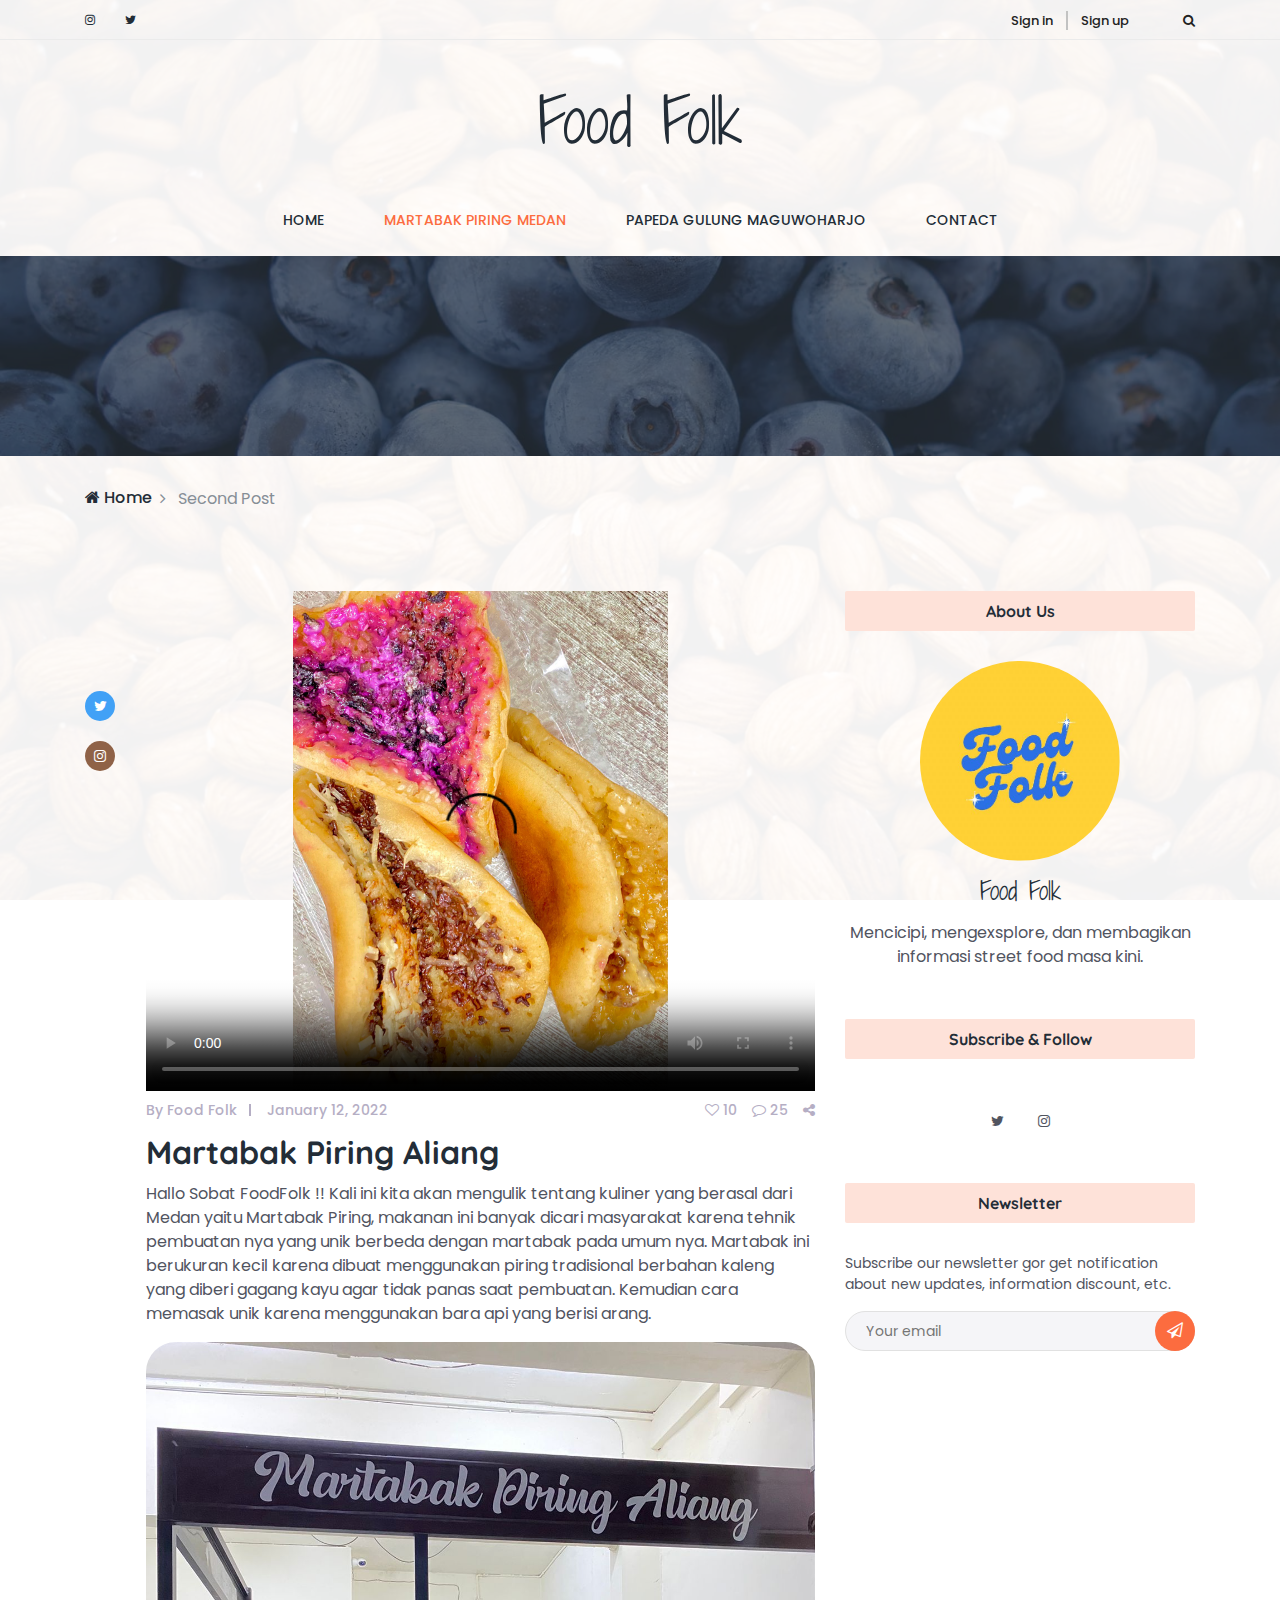
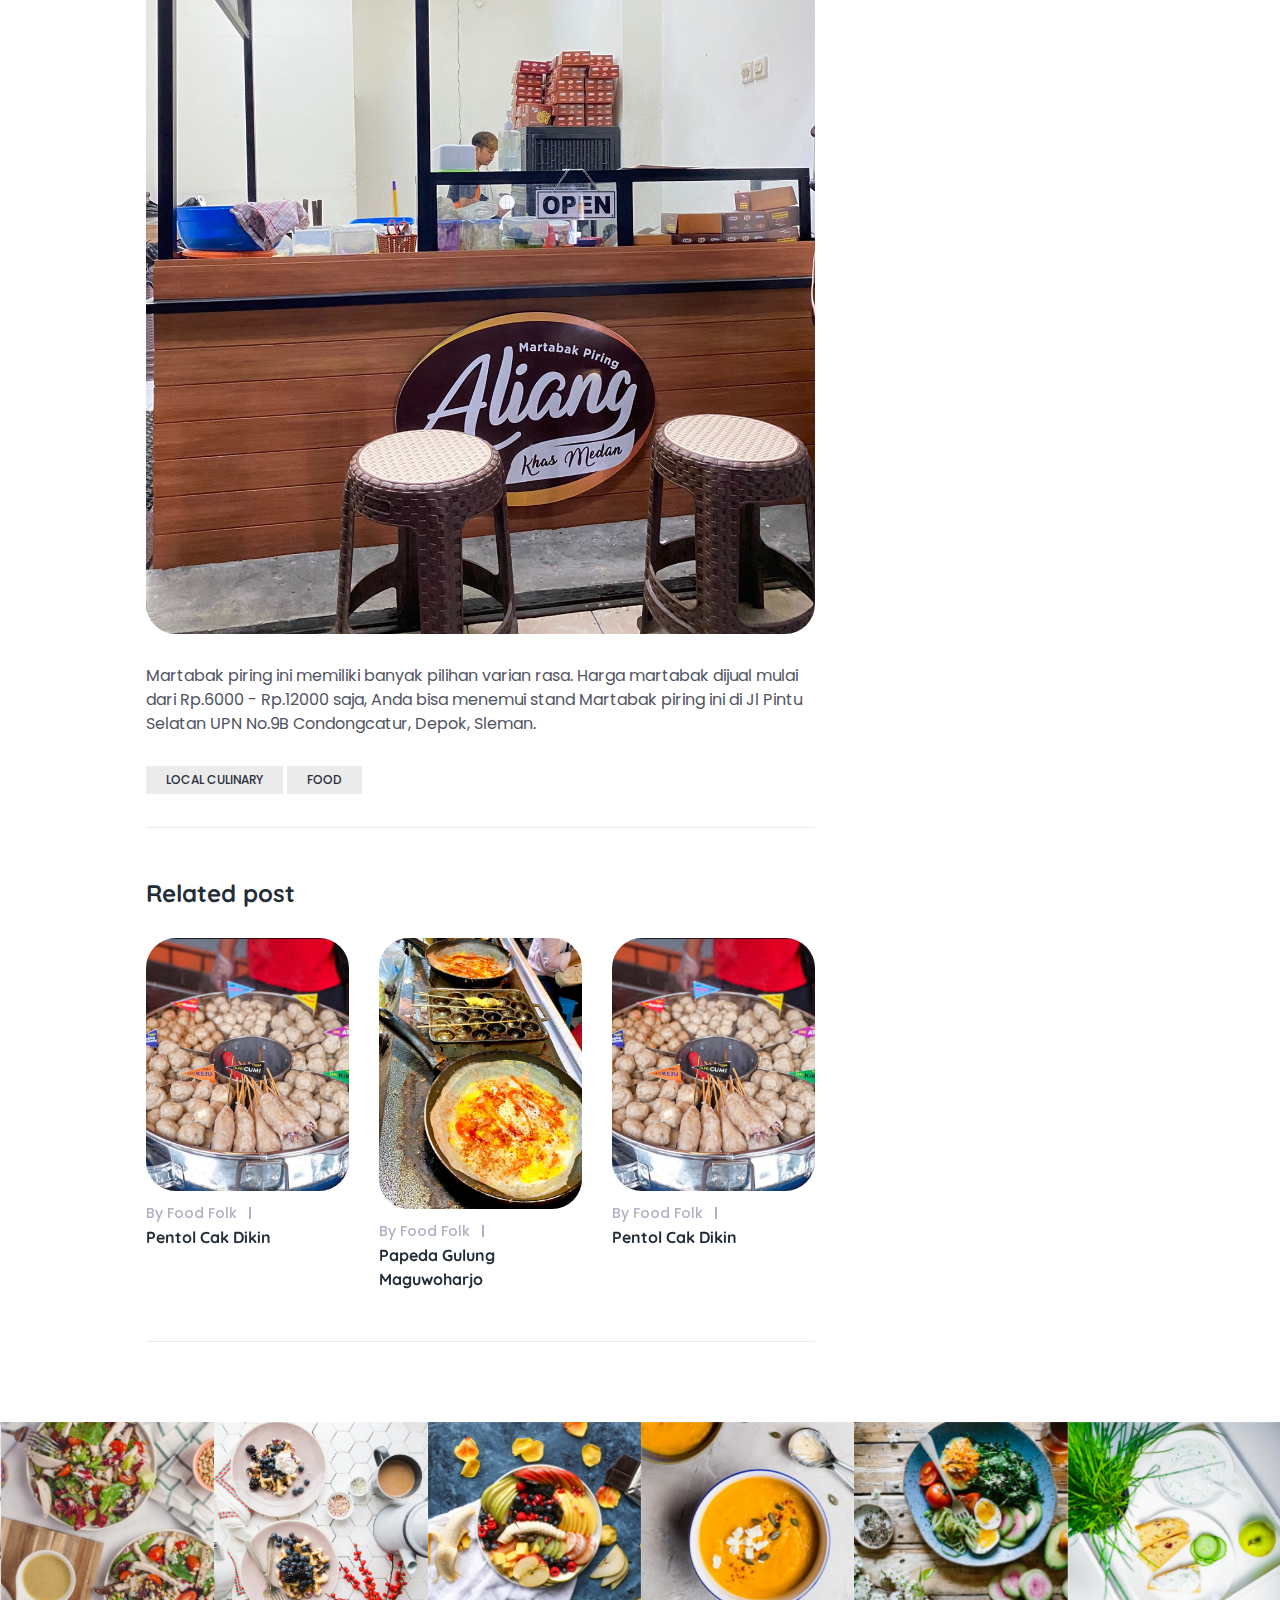
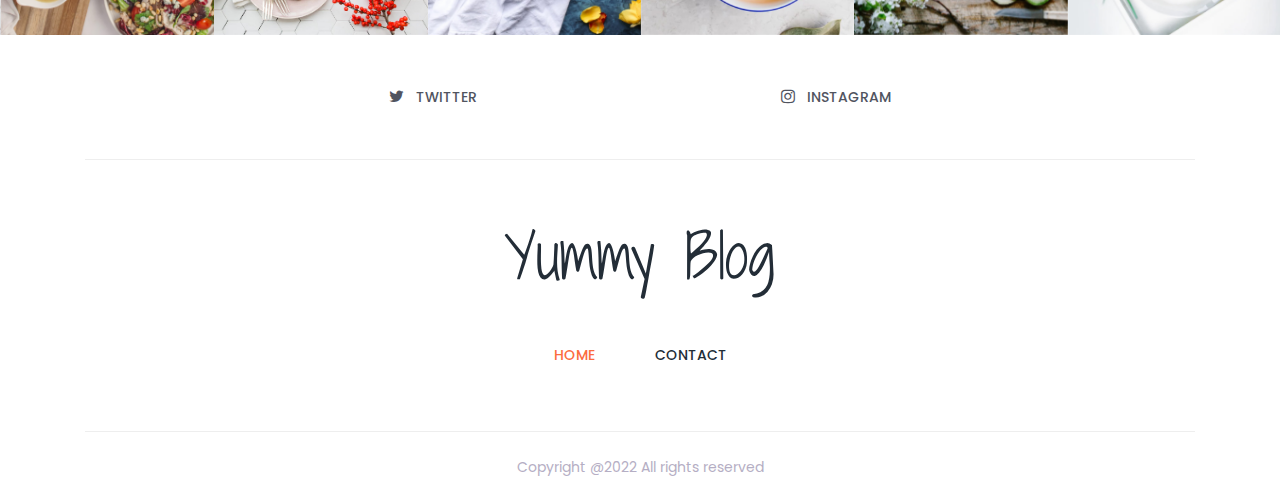
==== food-1.html @ 9246e1ab "commit v1" ====
<!DOCTYPE html>
<html lang="en">
  <head>
    <meta charset="UTF-8" />
    <meta name="description" content="Foodfolk blog" />
    <meta http-equiv="X-UA-Compatible" content="IE=edge" />
    <meta
      name="viewport"
      content="width=device-width, initial-scale=1, shrink-to-fit=no"
    />
    <!-- The above 4 meta tags *must* come first in the head; any other head content must come *after* these tags -->

    <!-- Title -->
    <title>Food Folk | Martabak Piring Aliang</title>

    <!-- Favicon -->
    <link rel="icon" href="img/core-img/favicon.ico" />

    <!-- Core Stylesheet -->
    <link href="style.css" rel="stylesheet" />

    <!-- Responsive CSS -->
    <link href="css/responsive/responsive.css" rel="stylesheet" />
  </head>

  <body class="bg-pattern">
    <!-- Preloader Start -->
    <div id="preloader">
      <div class="yummy-load"></div>
    </div>

    <!-- ****** Top Header Area Start ****** -->
    <div class="top_header_area">
      <div class="container">
        <div class="row">
          <div class="col-5 col-sm-6">
            <!--  Top Social bar start -->
            <div class="top_social_bar">
              <a
                href="https://www.instagram.com/foodfolkk/"
                rel="noopener noreferrer"
                ><i class="fa fa-instagram" aria-hidden="true"></i
              ></a>
              <a href="https://twitter.com/foodfolkk" rel="noopener noreferrer"
                ><i class="fa fa-twitter" aria-hidden="true"></i
              ></a>
            </div>
          </div>
          <!--  Login Register Area -->
          <div class="col-7 col-sm-6">
            <div
              class="signup-search-area d-flex align-items-center justify-content-end"
            >
              <div class="login_register_area d-flex">
                <div class="login">
                  <a href="register.html">Sign in</a>
                </div>
                <div class="register">
                  <a href="register.html">Sign up</a>
                </div>
              </div>
              <!-- Search Button Area -->
              <div class="search_button">
                <a class="searchBtn" href="#"
                  ><i class="fa fa-search" aria-hidden="true"></i
                ></a>
              </div>
              <!-- Search Form -->
              <div class="search-hidden-form">
                <form action="#" method="get">
                  <input
                    type="search"
                    name="search"
                    id="search-anything"
                    placeholder="Search Anything..."
                  />
                  <input type="submit" value="" class="d-none" />
                  <span class="searchBtn"
                    ><i class="fa fa-times" aria-hidden="true"></i
                  ></span>
                </form>
              </div>
            </div>
          </div>
        </div>
      </div>
    </div>
    <!-- ****** Top Header Area End ****** -->

    <!-- ****** Header Area Start ****** -->
    <header class="header_area">
      <div class="container">
        <div class="row">
          <!-- Logo Area Start -->
          <div class="col-12">
            <div class="logo_area text-center">
              <a href="index.html" class="yummy-logo">Food Folk</a>
            </div>
          </div>
        </div>

        <div class="row">
          <div class="col-12">
            <nav class="navbar navbar-expand-lg">
              <button
                class="navbar-toggler"
                type="button"
                data-toggle="collapse"
                data-target="#yummyfood-nav"
                aria-controls="yummyfood-nav"
                aria-expanded="false"
                aria-label="Toggle navigation"
              >
                <i class="fa fa-bars" aria-hidden="true"></i> Menu
              </button>
              <!-- Menu Area Start -->
              <div
                class="collapse navbar-collapse justify-content-center"
                id="yummyfood-nav"
              >
                <ul class="navbar-nav" id="yummy-nav">
                  <li class="nav-item">
                    <a class="nav-link" href="index.html">Home </a>
                  </li>
                  <li class="nav-item active">
                    <a class="nav-link" href="food-1.html"
                      >Martabak Piring Medan
                      <span class="sr-only">(current)</span></a
                    >
                  </li>
                  <li class="nav-item">
                    <a class="nav-link" href="food-2.html"
                      >Papeda Gulung Maguwoharjo</a
                    >
                  </li>
                  <li class="nav-item">
                    <a class="nav-link" href="contact.html">Contact</a>
                  </li>
                </ul>
              </div>
            </nav>
          </div>
        </div>
      </div>
    </header>
    <!-- ****** Header Area End ****** -->

    <!-- ****** Breadcumb Area Start ****** -->
    <div
      class="breadcumb-area"
      style="background-image: url(img/bg-img/breadcumb.jpg)"
    >
      <div class="container h-100">
        <div class="row h-100 align-items-center">
          <div class="col-12">
            <div class="bradcumb-title text-center"></div>
          </div>
        </div>
      </div>
    </div>
    <div class="breadcumb-nav">
      <div class="container">
        <div class="row">
          <div class="col-12">
            <nav aria-label="breadcrumb">
              <ol class="breadcrumb">
                <li class="breadcrumb-item">
                  <a href="#"
                    ><i class="fa fa-home" aria-hidden="true"></i> Home</a
                  >
                </li>
                <li class="breadcrumb-item active" aria-current="page">
                  Second Post
                </li>
              </ol>
            </nav>
          </div>
        </div>
      </div>
    </div>
    <!-- ****** Breadcumb Area End ****** -->

    <!-- ****** Single Blog Area Start ****** -->
    <section class="single_blog_area section_padding_80">
      <div class="container">
        <div class="row justify-content-center">
          <div class="col-12 col-lg-8">
            <div class="row no-gutters">
              <!-- Single Post Share Info -->
              <div class="col-2 col-sm-1">
                <div class="single-post-share-info mt-100">
                  <a
                    href="https://twitter.com/foodfolkk"
                    class="twitter"
                    rel="noreferrer noopener"
                    ><i class="fa fa-twitter" aria-hidden="true"></i
                  ></a>

                  <a
                    href="https://www.instagram.com/foodfolkk/"
                    class="instagram"
                    rel="noreferrer noopener"
                    ><i class="fa fa-instagram" aria-hidden="true"></i
                  ></a>
                </div>
              </div>

              <!-- Single Post -->
              <div class="col-10 col-sm-11">
                <div class="single-post">
                  <!-- Post Thumb -->
                  <div class="post-thumb">
                    <video
                      controls
                      width="100%"
                      height="500px"
                      poster="./img/food-img/poster-martabak.jpg"
                    >
                      <source
                        src="./video/MARTABAK PIRING.mp4"
                        type="video/mp4"
                      />
                      <object
                        data="./video/MARTABAK PIRING.mp4"
                        width="100%"
                        height="500px"
                      >
                        <embed
                          src="./video/MARTABAK PIRING.mp4"
                          width="100%"
                          height="500px"
                        />
                      </object>
                    </video>
                  </div>
                  <!-- Post Content -->
                  <div class="post-content">
                    <div class="post-meta d-flex">
                      <div class="post-author-date-area d-flex">
                        <!-- Post Author -->
                        <div class="post-author">
                          <a href="#">By Food Folk</a>
                        </div>
                        <!-- Post Date -->
                        <div class="post-date">
                          <a href="#">January 12, 2022</a>
                        </div>
                      </div>
                      <!-- Post Comment & Share Area -->
                      <div class="post-comment-share-area d-flex">
                        <!-- Post Favourite -->
                        <div class="post-favourite">
                          <a href="#"
                            ><i class="fa fa-heart-o" aria-hidden="true"></i>
                            10</a
                          >
                        </div>
                        <!-- Post Comments -->
                        <div class="post-comments">
                          <a href="#"
                            ><i class="fa fa-comment-o" aria-hidden="true"></i>
                            25</a
                          >
                        </div>
                        <!-- Post Share -->
                        <div class="post-share">
                          <a href="#"
                            ><i class="fa fa-share-alt" aria-hidden="true"></i
                          ></a>
                        </div>
                      </div>
                    </div>
                    <a href="#">
                      <h2 class="post-headline">Martabak Piring Aliang</h2>
                    </a>
                    <p>
                      Hallo Sobat FoodFolk !! Kali ini kita akan mengulik
                      tentang kuliner yang berasal dari Medan yaitu Martabak
                      Piring, makanan ini banyak dicari masyarakat karena tehnik
                      pembuatan nya yang unik berbeda dengan martabak pada umum
                      nya. Martabak ini berukuran kecil karena dibuat
                      menggunakan piring tradisional berbahan kaleng yang diberi
                      gagang kayu agar tidak panas saat pembuatan. Kemudian cara
                      memasak unik karena menggunakan bara api yang berisi
                      arang.
                    </p>

                    <img
                      class="br-30 mb-30"
                      src="img/food-img/martabak.jpg"
                      alt="pentol"
                    />
                    <p>
                      Martabak piring ini memiliki banyak pilihan varian rasa.
                      Harga martabak dijual mulai dari Rp.6000 - Rp.12000 saja,
                      Anda bisa menemui stand Martabak piring ini di Jl Pintu
                      Selatan UPN No.9B Condongcatur, Depok, Sleman.
                    </p>
                  </div>
                </div>

                <!-- Tags Area -->
                <div class="tags-area">
                  <a href="#">Local Culinary</a>
                  <a href="#">Food</a>
                </div>

                <!-- Related Post Area -->
                <div class="related-post-area section_padding_50">
                  <h4 class="mb-30">Related post</h4>

                  <div class="related-post-slider owl-carousel">
                    <!-- Single Related Post-->
                    <div class="single-post">
                      <!-- Post Thumb -->
                      <div class="post-thumb">
                        <img src="img/food-img/pentol.jpg" alt="pentol" />
                      </div>
                      <!-- Post Content -->
                      <div class="post-content">
                        <div class="post-meta d-flex">
                          <div class="post-author-date-area d-flex">
                            <!-- Post Author -->
                            <div class="post-author">
                              <a href="index.html">By Food Folk</a>
                            </div>
                            <!-- Post Date -->
                          </div>
                        </div>
                        <a href="#">
                          <h6>Pentol Cak Dikin</h6>
                        </a>
                      </div>
                    </div>
                    <!-- Single Related Post-->
                    <div class="single-post">
                      <!-- Post Thumb -->
                      <div class="post-thumb">
                        <img
                          src="img/food-img/papeda-poster.jpg"
                          alt="Martabak"
                        />
                      </div>
                      <!-- Post Content -->
                      <div class="post-content">
                        <div class="post-meta d-flex">
                          <div class="post-author-date-area d-flex">
                            <!-- Post Author -->
                            <div class="post-author">
                              <a href="#">By Food Folk</a>
                            </div>
                            <!-- Post Date -->
                          </div>
                        </div>
                        <a href="#">
                          <h6>Papeda Gulung Maguwoharjo</h6>
                        </a>
                      </div>
                    </div>
                  </div>
                </div>
              </div>
            </div>
          </div>

          <!-- ****** Blog Sidebar ****** -->
          <div class="col-12 col-sm-8 col-md-6 col-lg-4">
            <div class="blog-sidebar mt-5 mt-lg-0">
              <!-- Single Widget Area -->
              <div class="single-widget-area about-me-widget text-center">
                <div class="widget-title">
                  <h6>About Us</h6>
                </div>
                <div class="about-me-widget-thumb">
                  <img src="img/about-img/IMG_5219.JPG" alt="About Us" />
                </div>
                <h4 class="font-shadow-into-light">Food Folk</h4>
                <p>
                  Mencicipi, mengexsplore, dan membagikan informasi street food
                  masa kini.
                </p>
              </div>

              <!-- Single Widget Area -->
              <div class="single-widget-area subscribe_widget text-center">
                <div class="widget-title">
                  <h6>Subscribe &amp; Follow</h6>
                </div>
                <div class="subscribe-link">
                  <a
                    href="https://twitter.com/foodfolkk"
                    class="twitter"
                    rel="noreferrer noopener"
                    ><i class="fa fa-twitter" aria-hidden="true"></i
                  ></a>

                  <a
                    href="https://www.instagram.com/foodfolkk/"
                    class="instagram"
                    rel="noreferrer noopener"
                    ><i class="fa fa-instagram" aria-hidden="true"></i
                  ></a>
                </div>
              </div>

              <!-- Single Widget Area -->
              <div class="single-widget-area newsletter-widget">
                <div class="widget-title text-center">
                  <h6>Newsletter</h6>
                </div>
                <p>
                  Subscribe our newsletter gor get notification about new
                  updates, information discount, etc.
                </p>
                <div class="newsletter-form">
                  <form action="#" method="post">
                    <input
                      type="email"
                      name="newsletter-email"
                      id="email"
                      placeholder="Your email"
                    />
                    <button type="submit">
                      <i class="fa fa-paper-plane-o" aria-hidden="true"></i>
                    </button>
                  </form>
                </div>
              </div>
            </div>
          </div>
        </div>
      </div>
    </section>
    <!-- ****** Single Blog Area End ****** -->

    <!-- ****** Instagram Area Start ****** -->
    <div
      class="instargram_area owl-carousel section_padding_100_0 clearfix"
      id="portfolio"
    >
      <!-- Instagram Item -->
      <div class="instagram_gallery_item">
        <!-- Instagram Thumb -->
        <img src="img/instagram-img/1.jpg" alt="" />
        <!-- Hover -->
        <div class="hover_overlay">
          <div class="yummy-table">
            <div class="yummy-table-cell">
              <div class="follow-me text-center">
                <a
                  href="https://www.instagram.com/foodfolkk/"
                  rel="noreferrer noopener"
                  target="_blank"
                  ><i class="fa fa-instagram" aria-hidden="true"></i> Follow
                  me</a
                >
              </div>
            </div>
          </div>
        </div>
      </div>

      <!-- Instagram Item -->
      <div class="instagram_gallery_item">
        <!-- Instagram Thumb -->
        <img src="img/instagram-img/2.jpg" alt="" />
        <!-- Hover -->
        <div class="hover_overlay">
          <div class="yummy-table">
            <div class="yummy-table-cell">
              <div class="follow-me text-center">
                <a
                  href="https://www.instagram.com/foodfolkk/"
                  rel="noreferrer noopener"
                  target="_blank"
                  ><i class="fa fa-instagram" aria-hidden="true"></i> Follow
                  me</a
                >
              </div>
            </div>
          </div>
        </div>
      </div>

      <!-- Instagram Item -->
      <div class="instagram_gallery_item">
        <!-- Instagram Thumb -->
        <img src="img/instagram-img/3.jpg" alt="" />
        <!-- Hover -->
        <div class="hover_overlay">
          <div class="yummy-table">
            <div class="yummy-table-cell">
              <div class="follow-me text-center">
                <a
                  href="https://www.instagram.com/foodfolkk/"
                  rel="noreferrer noopener"
                  target="_blank"
                  ><i class="fa fa-instagram" aria-hidden="true"></i> Follow
                  me</a
                >
              </div>
            </div>
          </div>
        </div>
      </div>

      <!-- Instagram Item -->
      <div class="instagram_gallery_item">
        <!-- Instagram Thumb -->
        <img src="img/instagram-img/4.jpg" alt="" />
        <!-- Hover -->
        <div class="hover_overlay">
          <div class="yummy-table">
            <div class="yummy-table-cell">
              <div class="follow-me text-center">
                <a
                  href="https://www.instagram.com/foodfolkk/"
                  rel="noreferrer noopener"
                  target="_blank"
                  ><i class="fa fa-instagram" aria-hidden="true"></i> Follow
                  me</a
                >
              </div>
            </div>
          </div>
        </div>
      </div>

      <!-- Instagram Item -->
      <div class="instagram_gallery_item">
        <!-- Instagram Thumb -->
        <img src="img/instagram-img/5.jpg" alt="" />
        <!-- Hover -->
        <div class="hover_overlay">
          <div class="yummy-table">
            <div class="yummy-table-cell">
              <div class="follow-me text-center">
                <a
                  href="https://www.instagram.com/foodfolkk/"
                  rel="noreferrer noopener"
                  target="_blank"
                  ><i class="fa fa-instagram" aria-hidden="true"></i> Follow
                  me</a
                >
              </div>
            </div>
          </div>
        </div>
      </div>

      <!-- Instagram Item -->
      <div class="instagram_gallery_item">
        <!-- Instagram Thumb -->
        <img src="img/instagram-img/6.jpg" alt="" />
        <!-- Hover -->
        <div class="hover_overlay">
          <div class="yummy-table">
            <div class="yummy-table-cell">
              <div class="follow-me text-center">
                <a
                  href="https://www.instagram.com/foodfolkk/"
                  rel="noreferrer noopener"
                  target="_blank"
                  ><i class="fa fa-instagram" aria-hidden="true"></i> Follow
                  me</a
                >
              </div>
            </div>
          </div>
        </div>
      </div>

      <!-- Instagram Item -->
      <div class="instagram_gallery_item">
        <!-- Instagram Thumb -->
        <img src="img/instagram-img/1.jpg" alt="" />
        <!-- Hover -->
        <div class="hover_overlay">
          <div class="yummy-table">
            <div class="yummy-table-cell">
              <div class="follow-me text-center">
                <a
                  href="https://www.instagram.com/foodfolkk/"
                  rel="noreferrer noopener"
                  target="_blank"
                  ><i class="fa fa-instagram" aria-hidden="true"></i> Follow
                  me</a
                >
              </div>
            </div>
          </div>
        </div>
      </div>

      <!-- Instagram Item -->
      <div class="instagram_gallery_item">
        <!-- Instagram Thumb -->
        <img src="img/instagram-img/2.jpg" alt="" />
        <!-- Hover -->
        <div class="hover_overlay">
          <div class="yummy-table">
            <div class="yummy-table-cell">
              <div class="follow-me text-center">
                <a
                  href="https://www.instagram.com/foodfolkk/"
                  rel="noreferrer noopener"
                  target="_blank"
                  ><i class="fa fa-instagram" aria-hidden="true"></i> Follow
                  me</a
                >
              </div>
            </div>
          </div>
        </div>
      </div>
    </div>
    <!-- ****** Our Creative Portfolio Area End ****** -->

    <!-- ****** Footer Social Icon Area Start ****** -->
    <div class="social_icon_area clearfix">
      <div class="container">
        <div class="row">
          <div class="col-12">
            <div class="footer-social-area d-flex">
              <div class="single-icon">
                <a href="https://twitter.com/foodfolkk"
                  ><i class="fa fa-twitter" aria-hidden="true"></i
                  ><span>Twitter</span></a
                >
              </div>
              <div class="single-icon">
                <a
                  href="https://www.instagram.com/foodfolkk/"
                  rel="noreferrer noopener"
                  target="_blank"
                  ><i class="fa fa-instagram" aria-hidden="true"></i
                  ><span>Instagram</span></a
                >
              </div>
            </div>
          </div>
        </div>
      </div>
    </div>
    <!-- ****** Footer Social Icon Area End ****** -->

    <!-- ****** Footer Menu Area Start ****** -->
    <footer class="footer_area">
      <div class="container">
        <div class="row">
          <div class="col-12">
            <div class="footer-content">
              <!-- Logo Area Start -->
              <div class="footer-logo-area text-center">
                <a href="index.html" class="yummy-logo">Yummy Blog</a>
              </div>
              <!-- Menu Area Start -->
              <nav class="navbar navbar-expand-lg">
                <button
                  class="navbar-toggler"
                  type="button"
                  data-toggle="collapse"
                  data-target="#yummyfood-footer-nav"
                  aria-controls="yummyfood-footer-nav"
                  aria-expanded="false"
                  aria-label="Toggle navigation"
                >
                  <i class="fa fa-bars" aria-hidden="true"></i> Menu
                </button>
                <!-- Menu Area Start -->
                <div
                  class="collapse navbar-collapse justify-content-center"
                  id="yummyfood-footer-nav"
                >
                  <ul class="navbar-nav">
                    <li class="nav-item active">
                      <a class="nav-link" href="index.html"
                        >Home<span class="sr-only">(current)</span>
                      </a>
                    </li>
                    <li class="nav-item">
                      <a class="nav-link" href="contact.html">Contact</a>
                    </li>
                  </ul>
                </div>
              </nav>
            </div>
          </div>
        </div>
      </div>

      <div class="container">
        <div class="row">
          <div class="col-12">
            <!-- Copywrite Text -->
            <div class="copy_right_text text-center">
              <p>Copyright @2022 All rights reserved</p>
            </div>
          </div>
        </div>
      </div>
    </footer>
    <!-- ****** Footer Menu Area End ****** -->

    <!-- Jquery-2.2.4 js -->
    <script src="js/jquery/jquery-2.2.4.min.js"></script>
    <!-- Popper js -->
    <script src="js/bootstrap/popper.min.js"></script>
    <!-- Bootstrap-4 js -->
    <script src="js/bootstrap/bootstrap.min.js"></script>
    <!-- All Plugins JS -->
    <script src="js/others/plugins.js"></script>
    <!-- Active JS -->
    <script src="js/active.js"></script>
  </body>
</html>
---- style.css ----
/* ----------------------------------------------
:: Template Name: Yummy Blog - Food Blog Template
:: Template Author: Colorlib
:: Template Author URI: https://colorlib.com
:: Version: v1.0.0
:: Last Updated: 11-13-2017
---------------------------------------------- */

/* -------- [Master Stylesheet] --------
:: 1.0 Base CSS
:: 2.0 Top Header Area CSS
:: 3.0 Menu Area CSS
:: 4.0 Wellcome Area CSS 
:: 5.0 Top Feature Area CSS 
:: 6.0 Blog Area CSS 
:: 7.0 Instagram Area CSS 
:: 8.0 Footer Social Area CSS 
:: 9.0 Goole Map Area CSS
:: 10.0 Sidebar Area CSS
:: 11.0 Breadcumb Area CSS
:: 12.0 Paginatio Area CSS
:: 13.0 Contact Area CSS
:: 14.0 Single Blog CSS
----------------------------------- */

/* ***** Fonts ***** */

@import url("https://fonts.googleapis.com/css?family=Poppins:100,200,300,400,500,600,700|Quicksand:300,400,500,700|Shadows+Into+Light+Two");

/* ***** Import CSS ***** */

@import "css/bootstrap/bootstrap.min.css";
@import "css/others/animate.css";
@import "css/others/magnific-popup.css";
@import "css/others/meanmenu.min.css";
@import "css/others/owl.carousel.min.css";
@import "css/others/font-awesome.min.css";
@import "css/others/pe-icon-7-stroke.css";

/* --------------------
:: 1.0 Base CSS
-------------------- */

* {
  margin: 0;
  padding: 0;
}

body {
  font-family: "Poppins", sans-serif;
  position: relative;
  z-index: auto;
}

h1,
h2,
h3,
h4,
h5,
h6 {
  font-family: "Quicksand", sans-serif;
  font-weight: 700;
  color: #232d37;
  line-height: 1.25;
}

p {
  color: #51545f;
  font-size: 16px;
}

.section_padding_100 {
  padding-top: 100px;
  padding-bottom: 100px;
}

.section_padding_100_70 {
  padding-top: 100px;
  padding-bottom: 70px;
}

.section_padding_50 {
  padding-top: 50px;
  padding-bottom: 50px;
}

.section_padding_50_20 {
  padding-top: 50px;
  padding-bottom: 20px;
}

.section_padding_150 {
  padding-top: 150px;
  padding-bottom: 150px;
}

.section_padding_200 {
  padding-top: 200px;
  padding-bottom: 200px;
}

.section_padding_80 {
  margin-top: 80px;
  margin-bottom: 80px;
}

.section_padding_80_50 {
  padding-top: 80px;
  padding-bottom: 50px;
}

.section_padding_30_80 {
  padding-top: 30px;
  padding-bottom: 80px;
}

.section_padding_80_0 {
  padding-top: 80px;
  padding-bottom: 0;
}

.section_padding_0_80 {
  padding-top: 0;
  padding-bottom: 80px;
}

img {
  max-width: 100%;
}

.mt-15 {
  margin-top: 15px;
}

.mt-30 {
  margin-top: 30px;
}

.mt-40 {
  margin-top: 40px;
}

.mt-50 {
  margin-top: 50px;
}

.mt-100 {
  margin-top: 100px;
}

.mt-150 {
  margin-top: 150px;
}

.mr-15 {
  margin-right: 15px;
}

.mr-30 {
  margin-right: 30px;
}

.mr-50 {
  margin-right: 50px;
}

.mr-100 {
  margin-right: 100px;
}

.mb-15 {
  margin-bottom: 15px;
}

.mb-30 {
  margin-bottom: 30px;
}

.mb-50 {
  margin-bottom: 50px;
}

.mb-100 {
  margin-bottom: 100px;
}

.ml-15 {
  margin-left: 15px;
}

.ml-30 {
  margin-left: 30px;
}

.ml-50 {
  margin-left: 50px;
}

.ml-100 {
  margin-left: 100px;
}

ul,
ol {
  margin: 0;
  padding: 0;
}

#scrollUp {
  bottom: 55px;
  font-size: 14px;
  right: 50%;
  width: 30px;
  background-color: #fc6c3f;
  color: #fff;
  text-align: center;
  height: 30px;
  line-height: 30px;
  border-radius: 50%;
  margin-right: -15px;
}

a,
a:hover,
a:focus,
a:active {
  text-decoration: none;
  -webkit-transition-duration: 500ms;
  transition-duration: 500ms;
  font-weight: 500;
  outline: none;
}

li {
  list-style: none;
}

.heading_text > p {
  font-size: 16px;
}

.heading_text > h2 {
  font-weight: 500;
  color: #333;
}

.heading_text > h3 {
  color: #b4b4b4;
  font-size: 90px;
  font-weight: 100;
  margin: 0;
}

.font-shadow-into-light {
  font-family: "Shadows Into Light Two", cursive !important;
}

.yummy-table {
  display: table;
  height: 100%;
  left: 0;
  position: relative;
  top: 0;
  width: 100%;
  z-index: 2;
}

.yummy-table-cell {
  display: table-cell;
  vertical-align: middle;
}

#preloader {
  overflow: hidden;
  background-color: #fff;
  height: 100%;
  left: 0;
  position: fixed;
  top: 0;
  width: 100%;
  z-index: 999999;
}

.yummy-load {
  -webkit-animation: 2000ms linear 0s normal none infinite running yummy-load;
  animation: 2000ms linear 0s normal none infinite running yummy-load;
  background: transparent none repeat scroll 0 0;
  border-color: #dddddd #dddddd #fc6c3f;
  border-radius: 50%;
  border-style: solid;
  border-width: 3px;
  height: 40px;
  left: calc(50% - 20px);
  position: relative;
  top: calc(50% - 20px);
  width: 40px;
  z-index: 9;
}

@-webkit-keyframes yummy-load {
  0% {
    -webkit-transform: rotate(0deg);
    transform: rotate(0deg);
  }
  100% {
    -webkit-transform: rotate(360deg);
    transform: rotate(360deg);
  }
}

@keyframes yummy-load {
  0% {
    -webkit-transform: rotate(0deg);
    transform: rotate(0deg);
  }
  100% {
    -webkit-transform: rotate(360deg);
    transform: rotate(360deg);
  }
}

/* --------------------
:: 2.0 Top Header Area CSS
-------------------- */

.top_header_area {
  width: 100%;
  height: 40px;
  border-bottom: 1px solid #ebebeb;
}

.top_header_area .top_social_bar {
  display: -webkit-box;
  display: -ms-flexbox;
  display: flex;
  height: 40px;
  -webkit-box-align: center;
  -ms-flex-align: center;
  align-items: center;
}

.top_header_area .top_social_bar > a {
  font-size: 12px;
  color: #232d37;
  margin-right: 30px;
}

.top_header_area .top_social_bar > a:hover {
  color: #fc6c3f;
}

.top_header_area .top_social_bar > a:last-of-type {
  margin-right: 0;
}

.top_header_area .signup-search-area {
  height: 40px;
  position: relative;
  z-index: 3;
}

.top_header_area .signup-search-area a {
  font-size: 13px;
  color: #222;
}

.top_header_area .signup-search-area .login a {
  margin-right: 13px;
  border-right: 2px solid #c2c2c2;
  padding-right: 13px;
}

.top_header_area .signup-search-area .search_button {
  margin-left: 54px;
}

#searchBtn {
  position: relative;
  z-index: 8;
}

.search-hidden-form {
  position: absolute;
  width: 100%;
  z-index: 4;
  height: 100%;
  top: 0;
  left: 0;
  right: 0;
  bottom: 0;
  -webkit-transition-duration: 500ms;
  transition-duration: 500ms;
  opacity: 0;
  -ms-filter: "progid:DXImageTransform.Microsoft.Alpha(Opacity=0)";
  font-size: 12px;
}

.search-hidden-form.search-form-open {
  z-index: 18;
  opacity: 1;
  -ms-filter: "progid:DXImageTransform.Microsoft.Alpha(Opacity=100)";
}

.search-hidden-form #search-anything {
  width: 100%;
  height: 30px;
  border: 1px solid #ddd;
  top: 5px;
  position: relative;
  padding: 5px 10px;
}

.search-hidden-form span {
  line-height: 30px;
  width: 30px;
  height: 30px;
  position: absolute;
  display: block;
  text-align: center;
  top: 5px;
  right: 0;
  border: 1px solid #ddd;
  color: #888;
  cursor: pointer;
  z-index: 5;
  font-size: 13px;
  border-left: none;
  -webkit-transition-duration: 500ms;
  transition-duration: 500ms;
}

.search-hidden-form span:hover {
  color: #000;
}

/* --------------------
:: 3.0 Menu Area CSS
-------------------- */

.logo_area .yummy-logo {
  font-family: "Shadows Into Light Two", cursive;
  font-size: 60px;
  margin-bottom: 0;
  padding: 35px 0 20px 0;
  display: inline-block;
  color: #232d37;
}

.navbar.navbar-expand-lg {
  padding: 0;
}

.navbar.navbar-expand-lg .navbar-nav .nav-link {
  padding: 25px 30px;
  color: #232d37;
  text-transform: uppercase;
  font-size: 14px;
}

.navbar.navbar-expand-lg .navbar-nav .nav-link:hover,
.navbar.navbar-expand-lg .navbar-nav .active .nav-link {
  color: #fc6c3f;
}

.dropdown-item {
  font-weight: 500;
  color: #232d37;
  font-size: 14px;
  text-transform: uppercase;
}

.dropdown-item:focus,
.dropdown-item:hover {
  color: #fc6c3f;
  text-decoration: none;
  background-color: #f8f9fa;
}

/* --------------------
:: 4.0 Wellcome Area CSS 
-------------------- */

.welcome-single-slide {
  position: relative;
  z-index: 1;
  overflow: hidden;
}

.welcome-single-slide .project_title a > h5 {
  color: #ffffff;
  font-size: 24px;
  font-weight: 700;
  margin-bottom: 0;
}

.welcome-single-slide .project_title {
  position: absolute;
  content: "";
  bottom: -300px;
  left: 0;
  z-index: 3;
  background: rgba(252, 108, 63, 0.7);
  padding: 30px;
  width: 100%;
  height: auto;
  -webkit-transition-duration: 750ms;
  transition-duration: 750ms;
}

.welcome-single-slide:hover .project_title {
  bottom: 0;
}

.welcome-single-slide .post-date-commnents a {
  font-size: 14px;
  font-weight: 400;
  color: #fff;
  position: relative;
  z-index: 1;
  margin-bottom: 10px;
}

.welcome-single-slide .post-date-commnents a:hover {
  color: rgba(255, 255, 255, 0.9);
}

.welcome-single-slide .post-date-commnents a:first-child {
  margin-right: 30px;
}

.welcome-single-slide .post-date-commnents a:first-child:after {
  width: 2px;
  height: 80%;
  content: "";
  position: absolute;
  top: 10%;
  right: -14px;
  z-index: 2;
  background-color: #fff;
}

.welcome-post-sliders {
  position: relative;
  z-index: 1;
}

.welcome-post-sliders .owl-prev {
  position: absolute;
  width: 10%;
  background-color: transparent;
  height: 100%;
  top: 0;
  left: 0;
  cursor: url(img/core-img/back.png), auto !important;
  z-index: 9;
}

.welcome-post-sliders .owl-next {
  position: absolute;
  width: 10%;
  background-color: transparent;
  height: 100%;
  top: 0;
  right: 0;
  cursor: url(img/core-img/next.png), auto !important;
}

/* --------------------
:: 5.0 Top Feature Area CSS 
-------------------- */

.categories_area {
  padding: 80px 0 50px 0;
}

.single_catagory {
  position: relative;
  z-index: 1;
  margin-bottom: 30px;
}

.single_catagory img {
  border-radius: 20px;
}

.catagory-title {
  width: 200px;
  height: 50px;
  background-color: #fff;
  position: absolute;
  top: 50%;
  text-align: center;
  border-radius: 30px;
  left: 50%;
  -webkit-transform: translate(-50%, -50%);
  transform: translate(-50%, -50%);
  -webkit-transition-duration: 500ms;
  transition-duration: 500ms;
}

.single_catagory:hover .catagory-title {
  background-color: #fc6c3f;
}

.catagory-title a > h5 {
  margin-bottom: 0;
  line-height: 50px;
  -webkit-transition-duration: 500ms;
  transition-duration: 500ms;
}

.single_catagory:hover .catagory-title a > h5 {
  color: #fff;
}

/* --------------------
:: 6.0 Blog Area CSS 
-------------------- */

.post-thumb img {
  border-radius: 30px;
  margin-bottom: 30px;
}

.post-meta {
  -webkit-box-align: center;
  -ms-flex-align: center;
  -ms-grid-row-align: center;
  align-items: center;
  -webkit-box-pack: justify;
  -ms-flex-pack: justify;
  justify-content: space-between;
}

.post-author a,
.post-date a,
.post-favourite a,
.post-comments a,
.post-share a {
  color: #b5aec4;
  font-size: 14px;
}

.post-author a:hover,
.post-date a:hover,
.post-favourite a:hover,
.post-comments a:hover,
.post-share a:hover {
  color: #000;
}

.post-favourite a,
.post-comments a {
  margin-right: 15px;
}

.post-author a {
  margin-right: 30px;
  position: relative;
  z-index: 1;
}

.post-author a:after {
  width: 2px;
  height: 60%;
  content: "";
  position: absolute;
  top: 20%;
  right: -14px;
  z-index: 2;
  background-color: #b5aec4;
}

.single-post {
  margin-bottom: 30px;
}

.single-post h2,
.single-post h4 {
  margin: 10px 0;
  color: #232d37;
  -webkit-transition-duration: 500ms;
  transition-duration: 500ms;
  text-transform: capitalize;
}

.single-post h2:hover,
.single-post h4:hover {
  color: #fc6c3f;
}

.single-post p {
  color: #51545f;
}

.single-post .read-more {
  font-size: 12px;
  color: #b5aeba;
  display: inline-block;
  border: 1px solid #ebebeb;
  border-radius: 30px;
  height: 40px;
  min-width: 170px;
  line-height: 40px;
  text-align: center;
}

.single-post .read-more:hover {
  color: #000;
  border: 1px solid #000;
}

/* List Blog Area CSS */

.list-blog.single-post .post-thumb,
.list-blog.single-post .post-content {
  -ms-flex-preferred-size: 50%;
  flex-basis: 50%;
  margin-right: 15px;
}

.list-blog.single-post .post-content {
  margin-right: 0;
  margin-left: 15px;
  margin-bottom: 30px;
}

.list-blog.single-post {
  margin-bottom: 30px;
  border-bottom: 1px solid #ebebeb;
}

.blog_area .col-12:last-of-type .list-blog.single-post {
  margin-bottom: 0;
  border-bottom: none;
}

.blog_area .col-12:last-of-type .list-blog.single-post .post-thumb img {
  margin-bottom: 0;
}

/* --------------------
:: 7.0 Instagram Area CSS 
-------------------- */

.instagram_gallery_item {
  position: relative;
  z-index: 1;
}

.instagram_gallery_item img {
  -webkit-transition-duration: 500ms;
  transition-duration: 500ms;
  width: 100%;
}

.instagram_gallery_item .hover_overlay {
  background: rgba(252, 108, 63, 0.7);
  height: 100%;
  left: 0;
  opacity: 0;
  -ms-filter: "progid:DXImageTransform.Microsoft.Alpha(Opacity=0)";
  position: absolute;
  top: 0;
  -webkit-transition-duration: 500ms;
  transition-duration: 500ms;
  width: 100%;
  z-index: 5;
}

.instagram_gallery_item:hover .hover_overlay {
  opacity: 1;
  -ms-filter: "progid:DXImageTransform.Microsoft.Alpha(Opacity=100)";
}

.instagram_gallery_item .follow-me a {
  font-size: 16px;
  color: #fff;
  font-weight: 400;
}

.instargram_area {
  position: relative;
  z-index: 1;
}

.instargram_area .owl-prev {
  position: absolute;
  width: 10%;
  background-color: transparent;
  height: 100%;
  top: 0;
  left: 0;
  cursor: url(img/core-img/back.png), auto !important;
  z-index: 9;
}

.instargram_area .owl-next {
  position: absolute;
  width: 10%;
  background-color: transparent;
  height: 100%;
  top: 0;
  right: 0;
  cursor: url(img/core-img/next.png), auto !important;
}

/* --------------------
:: 8.0 Footer Social Area CSS 
-------------------- */

.footer-social-area {
  border-bottom: 1px solid #eeeeee;
  padding: 50px 0;
  -webkit-box-pack: justify;
  -ms-flex-pack: justify;
  justify-content: space-evenly;
}

.single-icon > a {
  color: #51545f;
  font-size: 14px;
  font-weight: 500;
  text-transform: uppercase;
}

.single-icon > a:hover {
  color: #fc6c3f;
}

.single-icon > a > i {
  font-size: 16px;
  padding-right: 12px;
}

.footer-content {
  padding: 50px 0 65px 0;
  border-bottom: 1px solid #eeeeee;
}

.footer-logo-area .yummy-logo {
  font-family: "Shadows Into Light Two", cursive;
  font-size: 60px;
  margin-bottom: 0;
  padding: 0 0 20px 0;
  display: inline-block;
  color: #232d37;
}

.copy_right_text {
  width: 100%;
  height: 70px;
  display: -webkit-box;
  display: -ms-flexbox;
  display: flex;
  -webkit-box-align: center;
  -ms-flex-align: center;
  align-items: center;
  -webkit-box-pack: center;
  -ms-flex-pack: center;
  justify-content: center;
}

.copy_right_text > p {
  font-size: 14px;
  color: #b5aec4;
  margin-bottom: 0;
}

.footer_area .navbar.navbar-expand-lg .navbar-nav .nav-link {
  padding-bottom: 0;
}

/* --------------------
:: 9.0 Goole Map Area CSS
-------------------- */

#googleMap {
  height: 620px;
  width: 100%;
}

/* --------------------
:: 10.0 Sidebar Area CSS
-------------------- */

/* About me */

.single-widget-area {
  margin-bottom: 50px;
}

.widget-title > h6 {
  background: #fee2d9;
  height: 40px;
  width: 100%;
  line-height: 40px;
  border-radius: 2px;
  margin-bottom: 30px;
}

.about-me-widget-thumb img {
  height: 200px;
  width: 200px;
  margin: auto;
  border-radius: 50%;
}

.about-me-widget h4 {
  margin: 15px 0;
  font-weight: 400;
}

.about-me-widget p {
  color: #51545f;
  margin-bottom: 0;
}

/* subscribe_follow_area */

.subscribe-link > a {
  font-size: 14px;
  color: #51545f;
  padding: 0 15px;
}

.subscribe-link > a:hover {
  color: #fc6c3f;
}

.subscribe-link {
  padding-top: 20px;
}

/* popular post */

.popular-post-widget .single-populer-post img {
  margin-right: 10px;
  border-radius: 20px;
  margin-bottom: 30px;
  -ms-flex-item-align: center;
  align-self: center;
}

.popular-post-widget .single-populer-post:last-of-type img {
  margin-bottom: 0;
}

.popular-post-widget .single-populer-post img {
  width: calc(50% - 10px);
}

.popular-post-widget .single-populer-post img,
.popular-post-widget .single-populer-post .post-content {
  -ms-flex-preferred-size: 50%;
  flex-basis: 50%;
}

.popular-post-widget .single-populer-post .post-content {
  margin-left: 10px;
}

.popular-post-widget .single-populer-post .post-content > p {
  font-size: 14px;
  color: #b5aec4;
  font-weight: 400;
  margin-bottom: 0;
}

/* Add Widget */

.add-widget .add-widget-area {
  position: relative;
  z-index: 1;
}

.add-widget .add-widget-area img {
  border-radius: 30px;
}

.add-widget .add-widget-area:before {
  position: absolute;
  width: 100%;
  height: 100%;
  left: 0;
  top: 0;
  content: "";
  background-color: rgba(30, 29, 29, 0.8);
  z-index: 1;
  border-radius: 30px;
}

.add-widget .add-text {
  position: absolute;
  width: 100%;
  height: 100%;
  top: 0;
  left: 0;
  z-index: 5;
}

.add-widget .add-text h2,
.add-widget .add-text p {
  color: #fff;
}

.add-widget .add-text p {
  font-size: 14px;
}

.add-widget .add-text a {
  min-width: 130px;
  height: 40px;
  border: 1px solid #fc6c3f;
  color: #fc6c3f;
  font-size: 12px;
  display: inline-block;
  text-transform: uppercase;
  border-radius: 30px;
  line-height: 40px;
}

.add-widget .add-text a:hover {
  border: 1px solid #fc6c3f;
  color: #fff;
  background-color: #fc6c3f;
}

/* Newsletter Widget CSS */

.newsletter-widget p {
  font-size: 14px;
}

.newsletter-form {
  position: relative;
  z-index: 1;
}

.newsletter-form input {
  width: 100%;
  height: 40px;
  background-color: #f5f5f8;
  border: 1px solid #e1e1e1;
  border-radius: 30px;
  padding: 0 20px;
  font-size: 14px;
  color: #b5aec4;
}

.newsletter-form button {
  width: 40px;
  height: 40px;
  background-color: #fc6c3f;
  border: none;
  color: #fff;
  border-radius: 30px;
  position: absolute;
  right: 0;
  top: 0;
  z-index: 9;
  cursor: pointer;
}

/* --------------------
:: 11.0 Breadcumb Area CSS
-------------------- */

.breadcumb-area {
  width: 100%;
  height: 200px;
  background-position: center center;
  background-size: cover;
  position: relative;
  z-index: 1;
}

.breadcumb-area:after {
  width: 100%;
  height: 100%;
  position: absolute;
  content: "";
  top: 0;
  left: 0;
  background-color: rgba(35, 45, 55, 0.7);
  z-index: -1;
}

.breadcumb-area .bradcumb-title h2 {
  font-size: 48px;
  color: #fff;
}

.breadcumb-nav .breadcrumb {
  padding: 0;
  margin-bottom: 0;
  list-style: none;
  background-color: transparent;
  border-radius: 0.25rem;
  margin-top: 30px;
}

.breadcumb-nav .breadcrumb .breadcrumb-item a {
  color: #232d37;
  font-size: 16px;
}

.breadcrumb-item + .breadcrumb-item:before {
  content: "\f105";
  font-family: "FontAwesome";
}

/* --------------------
:: 12.0 Paginatio Area CSS
-------------------- */

.pagination-area {
  -webkit-box-pack: justify;
  -ms-flex-pack: justify;
  justify-content: space-between;
  -webkit-box-align: center;
  -ms-flex-align: center;
  -ms-grid-row-align: center;
  align-items: center;
}

.pagination-area .pagination .page-link {
  color: #51545f;
  margin: 0 2.5px;
}

.pagination-area .pagination .page-item.active .page-link,
.pagination-area .pagination .page-link:focus,
.pagination-area .pagination .page-link:hover {
  color: #fff;
  background-color: #fc6c3f;
  border-color: transparent;
}

.pagination-area .page-status p,
.contact-info-area .single-contact-info p {
  margin-bottom: 0;
}

/* --------------------
:: 13.0 Contact Area CSS
-------------------- */

.contact-form .form-control,
.comment-form .form-control {
  border: 1px solid #ebebeb;
  height: 50px;
}

.contact-form .form-control:focus,
.comment-form .form-control:focus {
  border: 1px solid #000;
}

.contact-form textarea.form-control,
.comment-form textarea.form-control {
  height: 130px;
}

.contact-btn {
  margin-top: 50px;
  width: 160px;
  height: 40px;
  font-size: 12px;
  text-transform: uppercase;
  font-weight: 500;
  color: #fff;
  background-color: #fc6c3f;
  border-radius: 30px;
}

.contact-btn:hover {
  color: #fff;
  background-color: #d43f10;
}

.contact-form-sidebar {
  background-size: cover;
  background-position: center center;
}

/* -------------------- 
:: 14.0 Single Blog CSS
-------------------- */

.single-post-share-info a {
  width: 30px;
  display: block;
  height: 30px;
  background-color: #ddd;
  border-radius: 50%;
  text-align: center;
  color: #fff;
  font-size: 14px;
  margin-bottom: 20px;
}

.single-post-share-info a i {
  line-height: 30px;
}

.single-post-share-info a.facebook {
  background-color: #4c65a8;
}

.single-post-share-info a.facebook:hover {
  background-color: #3555ac;
}

.single-post-share-info a.twitter {
  background-color: #41a1f6;
}

.single-post-share-info a.twitter:hover {
  background-color: #087ee6;
}

.single-post-share-info a.googleplus {
  background-color: #f43535;
}

.single-post-share-info a.googleplus:hover {
  background-color: #e20707;
}

.single-post-share-info a.instagram {
  background-color: #8f6247;
}

.single-post-share-info a.instagram:hover {
  background-color: #6d4025;
}

.single-post-share-info a.pinterest {
  background-color: #f0c605;
}

.single-post-share-info a.pinterest:hover {
  background-color: #a88c0a;
}

.yummy-blockquote {
  padding-left: 30px;
  border-left: 2px solid #fc6c3f;
}

.yummy-blockquote h5 {
  font-size: 18px;
}

.yummy-blockquote h6 {
  font-size: 14px;
  text-transform: uppercase;
}

.br-30 {
  border-radius: 30px !important;
}

.single_blog_area ul li {
  position: relative;
  z-index: 1;
  color: #51545f;
  margin-bottom: 15px;
  padding-left: 30px;
}

.single_blog_area ul li:before {
  position: absolute;
  content: "\f111";
  left: 0;
  top: 5px;
  font-family: "FontAwesome";
  font-size: 8px;
  color: #fc6c3f;
}

.tags-area {
  border-bottom: 1px solid #ebebeb;
  padding-bottom: 30px;
}

.tags-area a {
  color: #292f3b;
  padding: 5px 20px;
  text-transform: uppercase;
  font-size: 12px;
  background-color: #ebebeb;
  display: inline-block;
  margin-bottom: 3px;
}

.tags-area a:hover {
  color: #fff;
  background-color: #fc6c3f;
}

.related-post-area {
  border-bottom: 1px solid #ebebeb;
}

.related-post-area .single-post {
  margin-bottom: 0;
}

.related-post-slider .post-content h6 {
  line-height: 1.5;
  margin-bottom: 0;
}

.related-post-slider .post-thumb img {
  margin-bottom: 10px;
}

.related-post-slider .owl-prev,
.related-post-slider .owl-next {
  position: absolute;
  top: -60px;
  border: 1px solid #ebebeb;
  width: 30px;
  height: 30px;
  line-height: 30px;
  text-align: center;
  right: 30px;
  background-color: #fff;
}

.related-post-slider .owl-next {
  right: 0;
}

.comment_area {
  border-bottom: 1px solid #ebebeb;
}

.single_comment_area {
  position: relative;
  z-index: 1;
}

.single_comment_area:after {
  position: absolute;
  width: 1px;
  height: 90%;
  background-color: #ebebeb;
  left: 100px;
  top: 0;
  z-index: 2;
  content: "";
}

.single_comment_area ol li.single_comment_area {
  margin-left: 130px;
}

.single_comment_area ol li.single_comment_area:after {
  display: none;
}

.comment-wrapper {
  margin-bottom: 30px;
}

.comment-wrapper .comment-author {
  width: 70px;
  height: 70px;
  border-radius: 50%;
  margin-right: 60px;
}

.single_comment_area
  ol
  li.single_comment_area
  .comment-wrapper
  .comment-author {
  margin-right: 30px;
}

.comment-wrapper .comment-author img {
  width: 100%;
  height: 100%;
  border-radius: 50%;
}

.comment-wrapper .comment-content {
  -webkit-box-flex: 1;
  -ms-flex: 1;
  flex: 1;
}

.comment-wrapper .comment-date {
  font-size: 12px;
  text-transform: uppercase;
  letter-spacing: 1px;
}

.comment-wrapper .comment-content h5 {
  font-size: 18px;
  margin: 5px 0;
}

.comment-wrapper .comment-content a {
  min-width: 80px;
  height: 30px;
  border: 1px solid #ebebeb;
  line-height: 30px;
  font-size: 12px;
  text-align: center;
  color: #232d37;
  display: inline-block;
}

.comment-wrapper .comment-content a.active {
  color: #fff;
  background-color: #fc6c3f;
}

/* Bg Pattern */
.bg-pattern {
  background-attachment: fixed;
  background-position: center center;
  background-image: url(img/bg-img/bg-pattern.jpg);
  position: relative;
  background-size: cover;
  z-index: 1;
}
.bg-pattern:after {
  position: absolute;
  width: 100%;
  height: 100%;
  left: 0;
  top: 0;
  content: "";
  background-color: rgba(255, 255, 255, 0.95);
  z-index: -1;
}

#pattern-switcher {
  width: 120px;
  background-color: #fc6c3f;
  position: fixed;
  top: 15%;
  z-index: 9999;
  cursor: pointer;
  height: 50px;
  right: 0;
  color: #fff;
  font-size: 12px;
  line-height: 50px;
  text-align: center;
  text-transform: uppercase;
  letter-spacing: 1px;
  -webkit-transition-duration: 500ms;
  transition-duration: 500ms;
}

#pattern-switcher.pattern-remove {
  right: -200px;
}

#pattern-switcher:hover {
  background-color: #e3410e;
}

#patter-close > i {
  position: fixed;
  width: 20px;
  height: 20px;
  background-color: #111;
  font-size: 11px;
  line-height: 20px;
  border-radius: 50%;
  right: 110px;
  top: calc(15% - 10px);
  text-align: center;
  z-index: 99999;
  color: #fff;
  cursor: pointer;
}
---- css/responsive/responsive.css ----
@media (min-width: 992px) and (max-width: 1199px) {
  .post-author a,
  .post-date a,
  .post-favourite a,
  .post-comments a,
  .post-share a {
    font-size: 12px;
  }
}

@media (min-width: 768px) and (max-width: 991px) {
  .post-author a,
  .post-date a,
  .post-favourite a,
  .post-comments a,
  .post-share a {
    font-size: 12px;
  }
  .navbar-toggler {
    background-color: #fc6c3f;
    width: 100%;
    color: #fff;
    margin-bottom: 30px;
  }
  .footer_area .navbar-toggler {
    margin-bottom: 0;
  }
  .navbar.navbar-expand-lg .navbar-nav .nav-link {
    padding: 7.5px 30px;
  }
}

@media (min-width: 320px) and (max-width: 767px) {
  .post-author a,
  .post-date a,
  .post-favourite a,
  .post-comments a,
  .post-share a {
    font-size: 12px;
  }
  .post-favourite a,
  .post-comments a {
    margin-right: 7.5px;
  }

  .post-author a,
  .top_header_area .top_social_bar > a {
    margin-right: 15px;
  }

  .post-author a::after {
    right: -7px;
  }
  .footer-social-area .single-icon span {
    display: none;
  }
  .footer-social-area .single-icon:last-of-type > a > i {
    padding-right: 0;
  }
  .top_header_area .signup-search-area .search_button {
    margin-left: 15px;
  }
  .navbar-toggler {
    background-color: #fc6c3f;
    width: 100%;
    color: #fff;
    margin-bottom: 30px;
  }
  .footer_area .navbar-toggler {
    margin-bottom: 0;
  }
  .navbar.navbar-expand-lg .navbar-nav .nav-link {
    padding: 7.5px 30px;
  }
  .pagination-area .page-status {
    margin-top: 30px;
  }
  #googleMap {
    height: 300px;
  }
  .comment-wrapper .comment-author {
    width: 50px;
    height: 50px;
    margin-right: 10px;
  }
  .single_comment_area::after {
    display: none;
  }
  .single_comment_area ol li.single_comment_area {
    margin-left: 30px;
  }
  .single_comment_area
    ol
    li.single_comment_area
    .comment-wrapper
    .comment-author {
    margin-right: 10px;
  }
  .single_comment_area ol li.single_comment_area {
    margin-left: 15px;
  }
  .google-map-area {
    width: 100%;
  }
}

@media (min-width: 480px) and (max-width: 767px) {
  #googleMap {
    height: 400px;
  }
}

@media (min-width: 576px) and (max-width: 767px) {
  .pagination-area .page-status {
    margin-top: 0;
  }
  #googleMap {
    height: 500px;
  }
  .comment-wrapper .comment-author {
    margin-right: 60px;
    width: 70px;
    height: 70px;
  }
  .single_comment_area::after {
    display: block;
  }
  .single_comment_area ol li.single_comment_area {
    margin-left: 60px;
  }
  .single_comment_area
    ol
    li.single_comment_area
    .comment-wrapper
    .comment-author {
    margin-right: 30px;
  }
  .single_comment_area ol li.single_comment_area {
    margin-left: 130px;
  }
}

@media (min-width: 375px) {
  .google-map-area {
    width: 100%;
    height: 200px;
    display: flex;
    justify-content: center;
  }
}

@media (min-width: 425px) {
  .google-map-area {
    width: 100%;
    display: flex;
    justify-content: center;
  }
}

@media (min-width: 768px) {
  .google-map-area {
    width: 100%;
    height: 350px;
    display: flex;
    justify-content: center;
  }
}

@media (min-width: 1024px) {
  .google-map-area {
    width: 100%;
    height: 500px;
    display: flex;
    justify-content: center;
  }
}
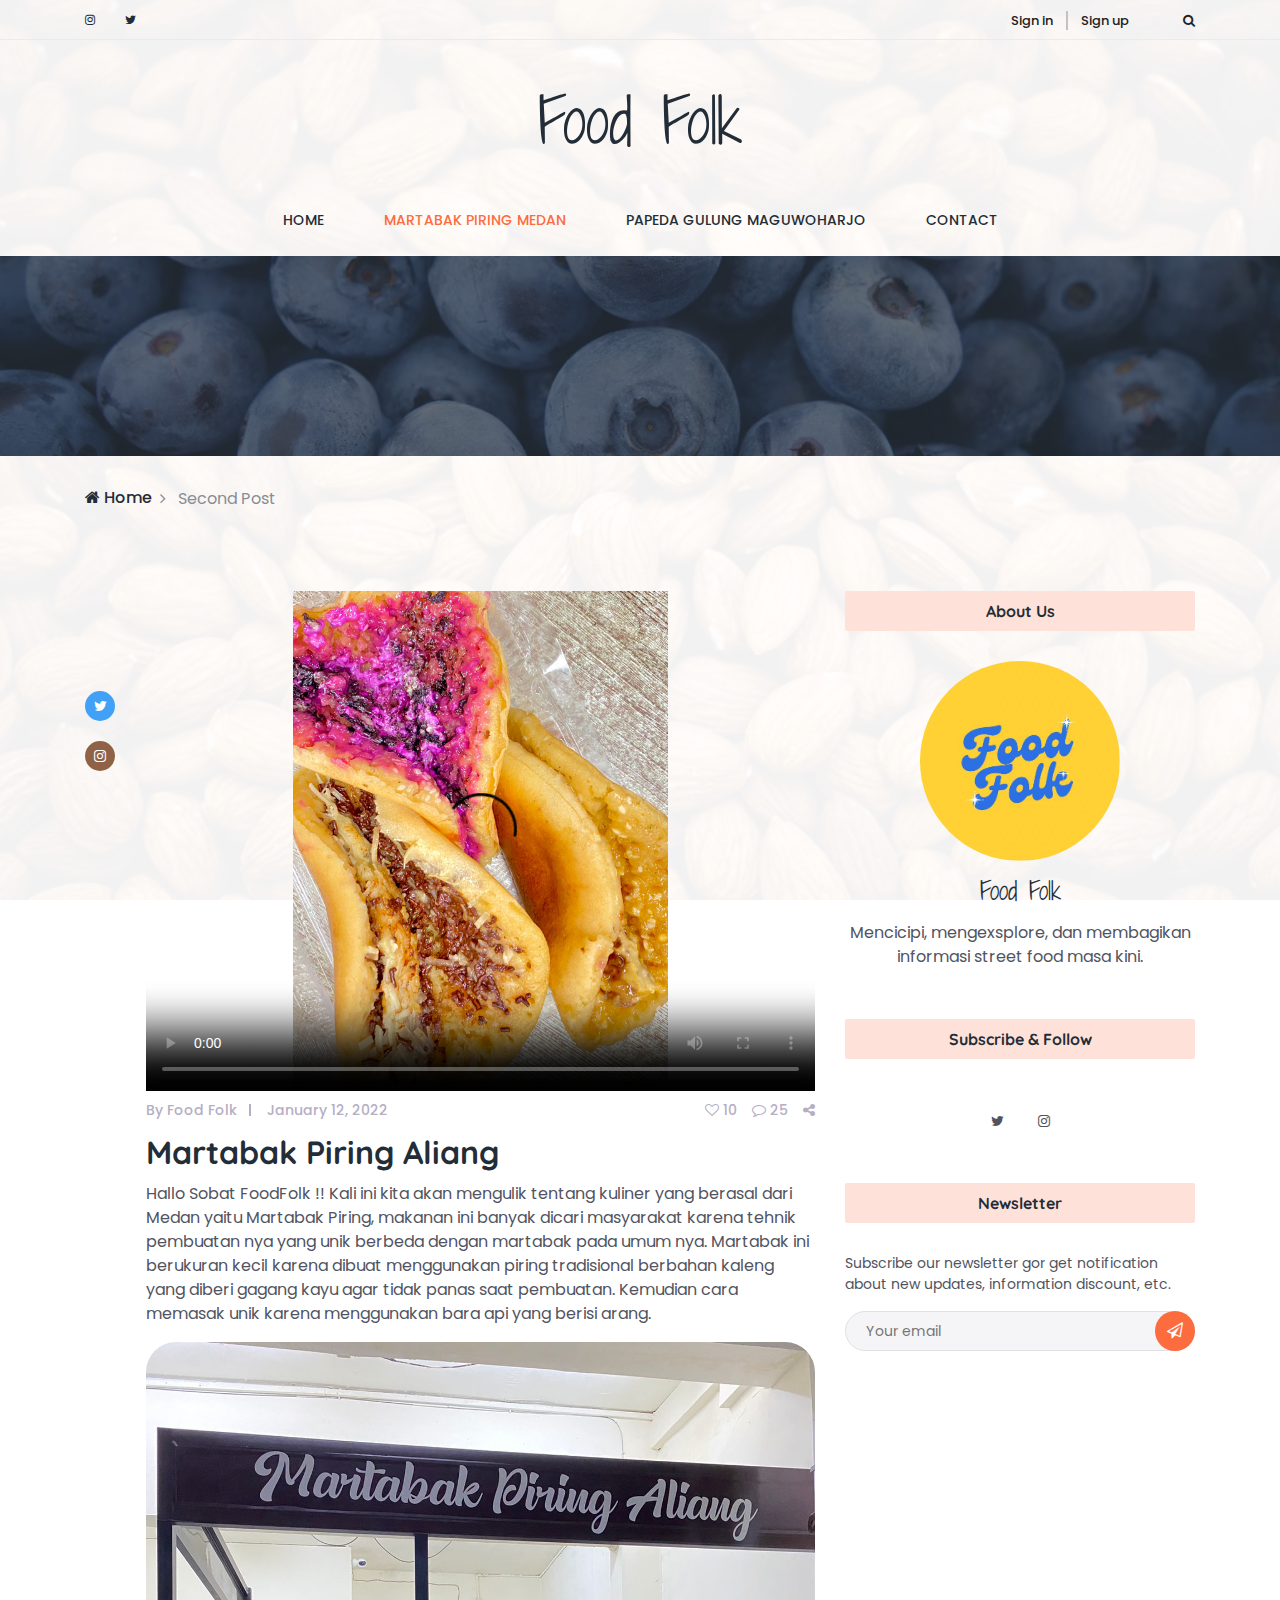
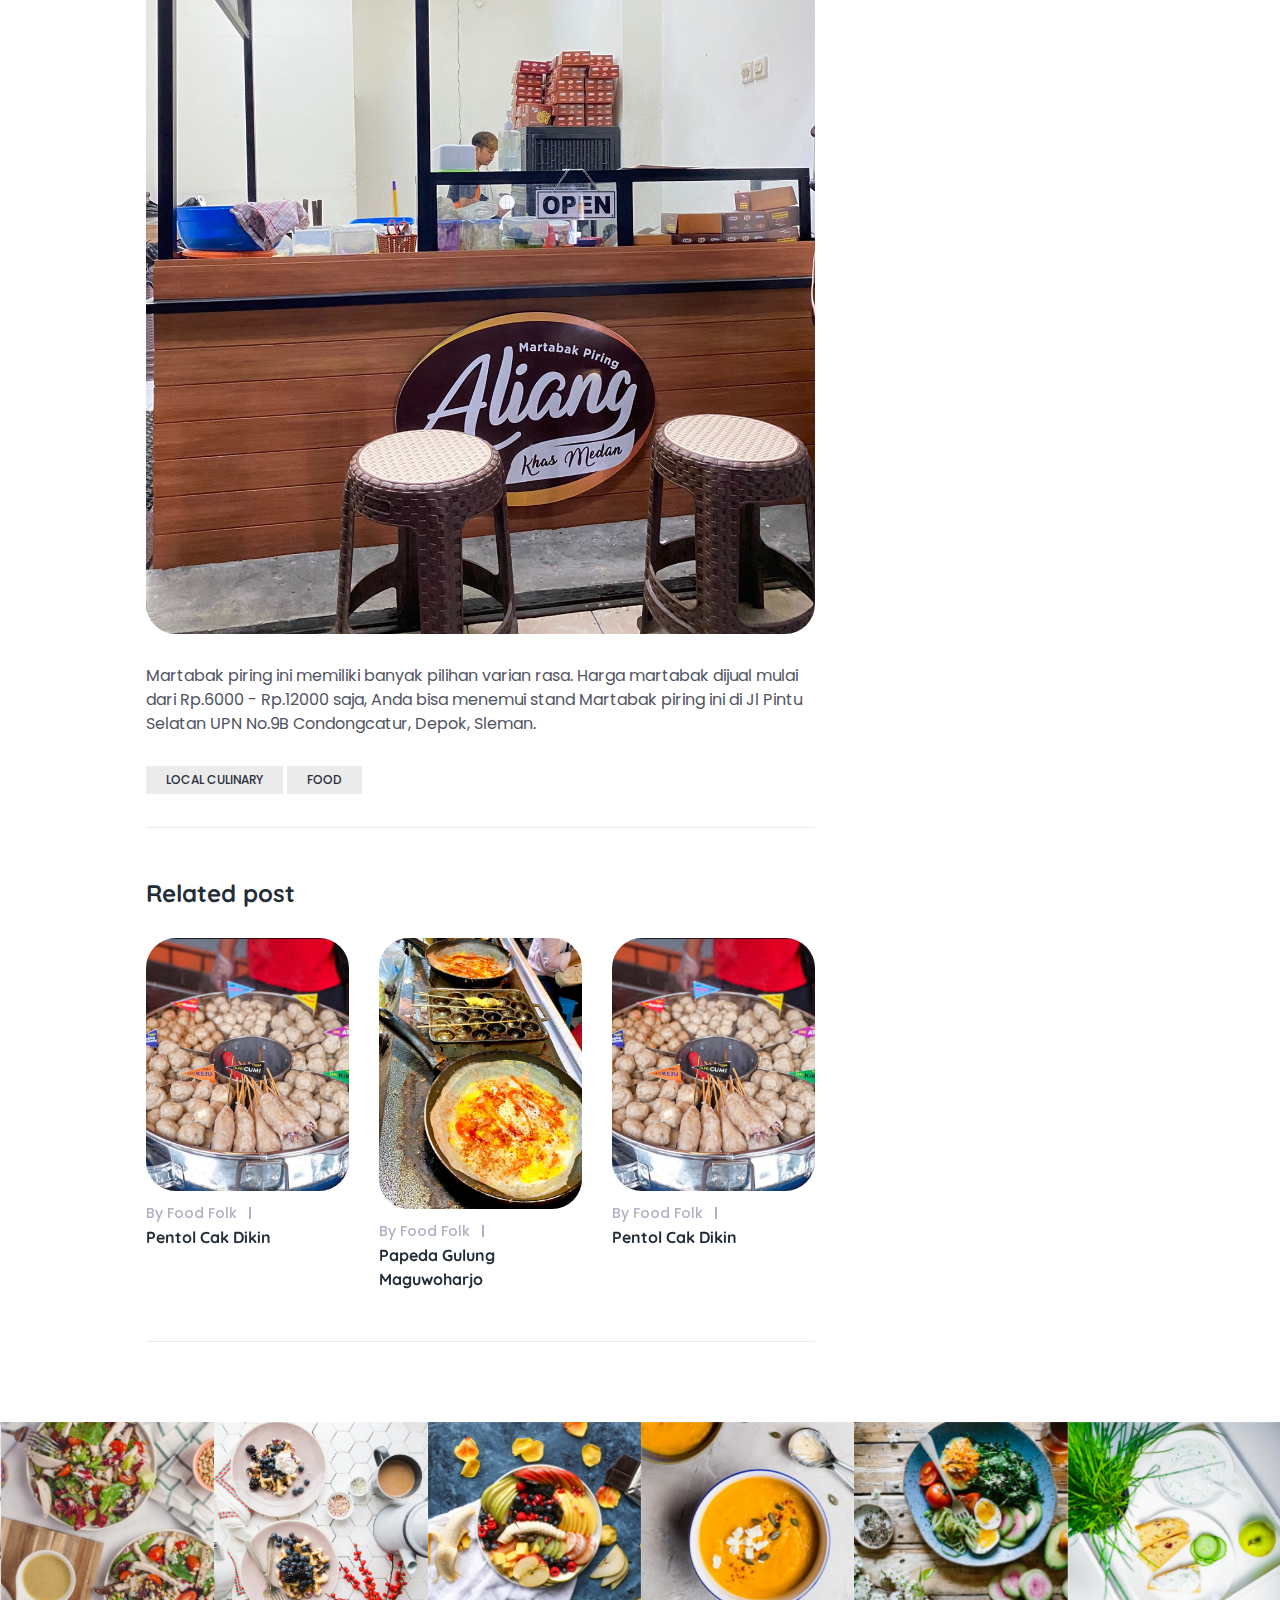
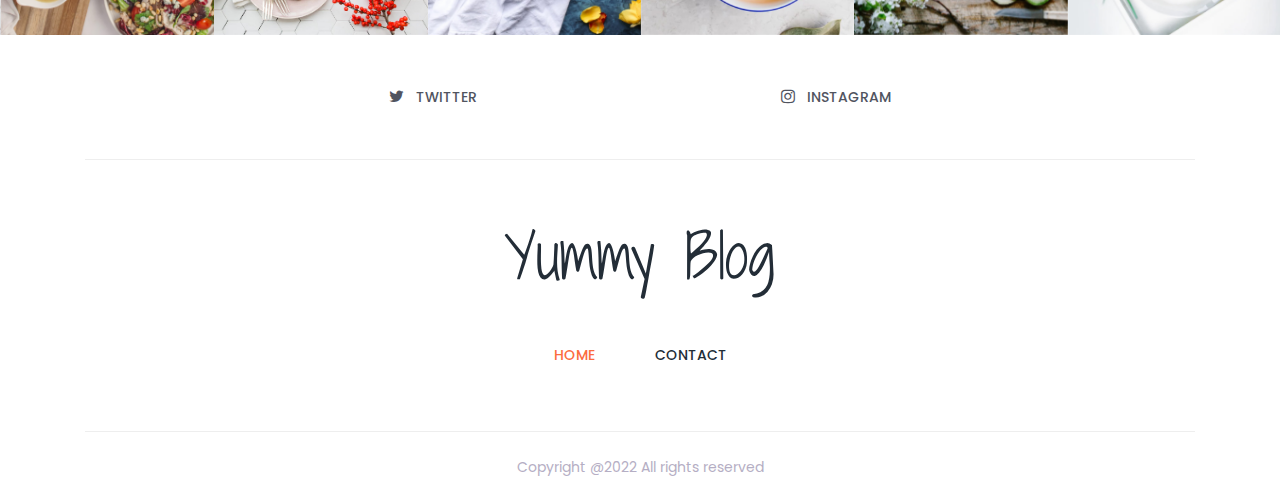
==== commit ae6b9bcb: "favico changes" ====
--- a/food-1.html
+++ b/food-1.html
@@ -8,13 +8,28 @@
       name="viewport"
       content="width=device-width, initial-scale=1, shrink-to-fit=no"
     />
+    <link
+      rel="apple-touch-icon"
+      sizes="180x180"
+      href="favicon/apple-touch-icon.png"
+    />
+    <link
+      rel="icon"
+      type="image/png"
+      sizes="32x32"
+      href="favicon/favicon-32x32.png"
+    />
+    <link
+      rel="icon"
+      type="image/png"
+      sizes="16x16"
+      href="favicon/favicon-16x16.png"
+    />
+    <link rel="manifest" href="favicon/site.webmanifest" />
     <!-- The above 4 meta tags *must* come first in the head; any other head content must come *after* these tags -->
 
     <!-- Title -->
     <title>Food Folk | Martabak Piring Aliang</title>
-
-    <!-- Favicon -->
-    <link rel="icon" href="img/core-img/favicon.ico" />
 
     <!-- Core Stylesheet -->
     <link href="style.css" rel="stylesheet" />
